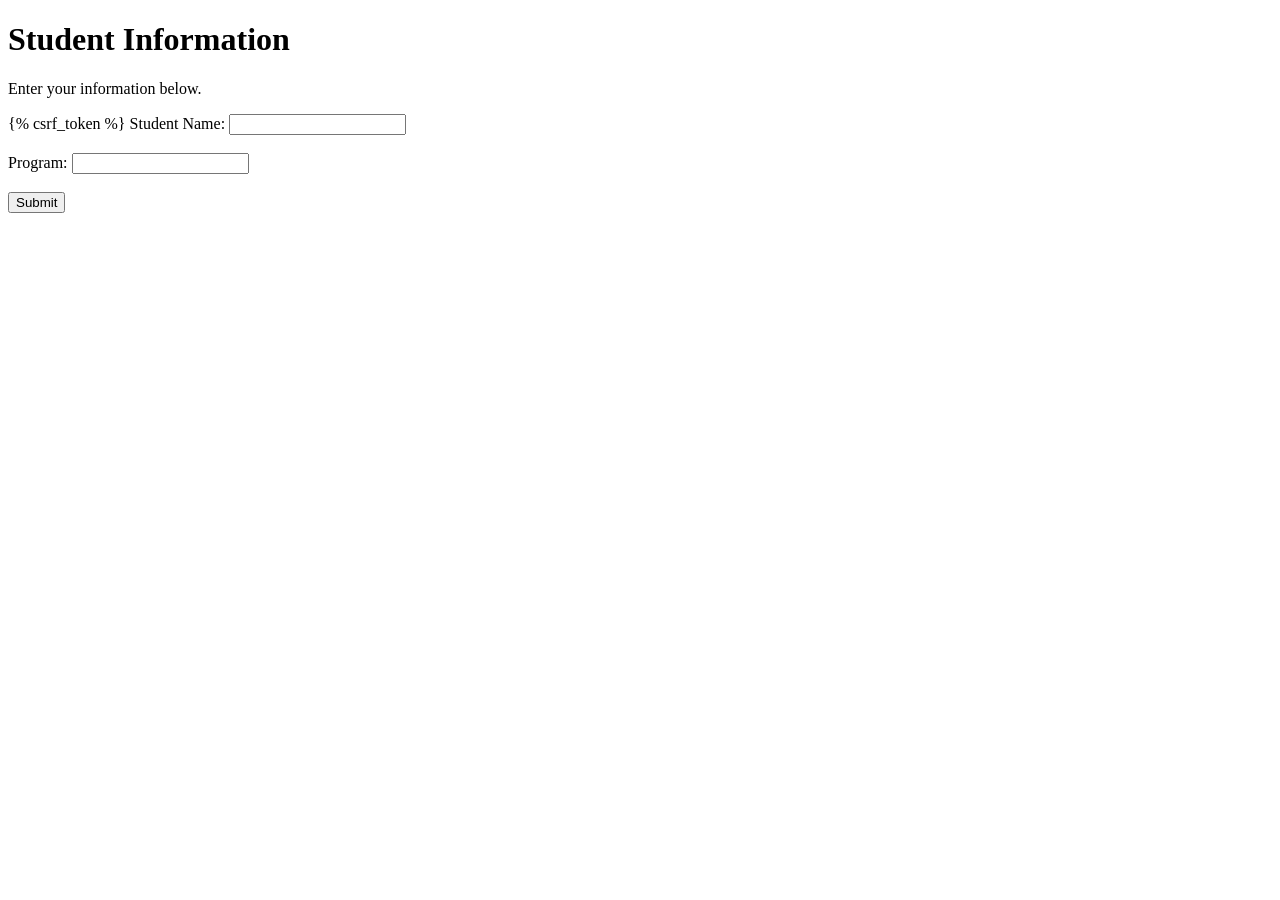
==== home/templates/home/dynamic_form.html @ 4f7765a0 "Complete Module 03 CRUD implementation" ====
<!DOCTYPE html>
<html lang="en">
<head>
    <meta charset="UTF-8">
    <meta name="viewport" content="width=device-width, initial-scale=1.0">
    <title>Dynamic Form</title>
</head>
<body>
    <h1>Student Information</h1>
    <p>Enter your information below.</p>

    <form method="POST">
        {% csrf_token %}

        <label for="student_name">Student Name:</label>
        <input type="text" id="student_name" name="student_name" required>

        <br><br>

        <label for="program">Program:</label>
        <input type="text" id="program" name="program" required>

        <br><br>

        <button type="submit">Submit</button>
    </form>
</body>
</html>
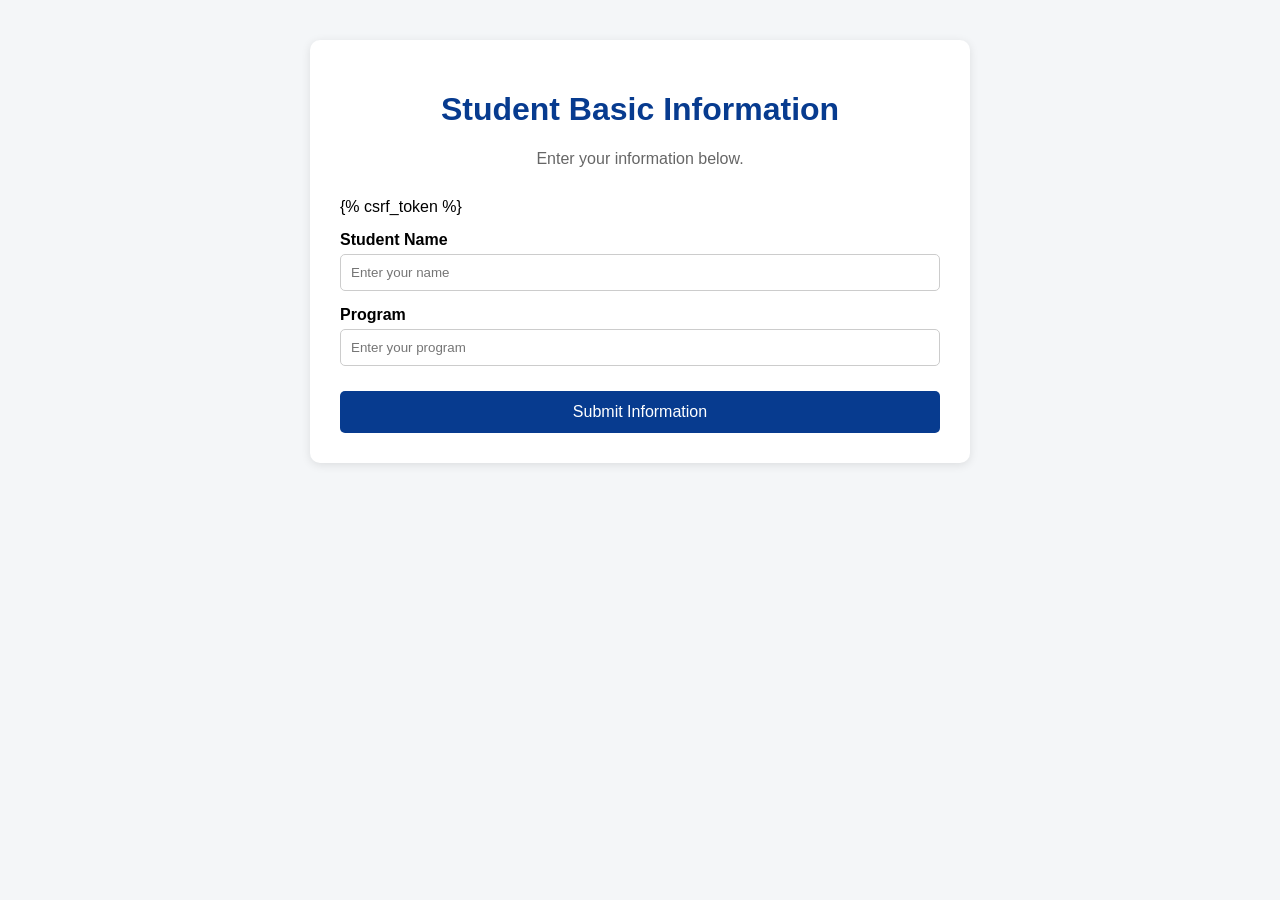
==== commit 91fcae14: "Add files via upload" ====
--- a/home/templates/home/dynamic_form.html
+++ b/home/templates/home/dynamic_form.html
@@ -4,25 +4,113 @@
     <meta charset="UTF-8">
     <meta name="viewport" content="width=device-width, initial-scale=1.0">
     <title>Dynamic Form</title>
+
+    <style>
+        body {
+            font-family: Arial, sans-serif;
+            background-color: #f4f6f8;
+            margin: 0;
+            padding: 40px;
+        }
+
+        .container {
+            max-width: 600px;
+            margin: auto;
+            background: white;
+            padding: 30px;
+            border-radius: 10px;
+            box-shadow: 0 2px 10px rgba(0, 0, 0, 0.1);
+        }
+
+        h1 {
+            text-align: center;
+            color: #073b8f;
+        }
+
+        .subtitle {
+            text-align: center;
+            color: #666;
+            margin-bottom: 30px;
+        }
+
+        label {
+            display: block;
+            margin-top: 15px;
+            margin-bottom: 5px;
+            font-weight: bold;
+        }
+
+        input {
+            width: 100%;
+            padding: 10px;
+            box-sizing: border-box;
+            border: 1px solid #ccc;
+            border-radius: 5px;
+        }
+
+        button {
+            width: 100%;
+            margin-top: 25px;
+            padding: 12px;
+            border: none;
+            border-radius: 5px;
+            background-color: #073b8f;
+            color: white;
+            font-size: 16px;
+            cursor: pointer;
+        }
+
+        button:hover {
+            background-color: #052d6d;
+        }
+    </style>
 </head>
+
 <body>
-    <h1>Student Information</h1>
-    <p>Enter your information below.</p>
+
+<div class="container">
+
+    <h1>Student Basic Information</h1>
+
+    <p class="subtitle">
+        Enter your information below.
+    </p>
 
     <form method="POST">
+
         {% csrf_token %}
 
-        <label for="student_name">Student Name:</label>
-        <input type="text" id="student_name" name="student_name" required>
+        <label for="student_name">
+            Student Name
+        </label>
 
-        <br><br>
+        <input
+            type="text"
+            id="student_name"
+            name="student_name"
+            placeholder="Enter your name"
+            required
+        >
 
-        <label for="program">Program:</label>
-        <input type="text" id="program" name="program" required>
+        <label for="program">
+            Program
+        </label>
 
-        <br><br>
+        <input
+            type="text"
+            id="program"
+            name="program"
+            placeholder="Enter your program"
+            required
+        >
 
-        <button type="submit">Submit</button>
+        <button type="submit">
+            Submit Information
+        </button>
+
     </form>
+
+</div>
+
 </body>
-</html>+</html>
